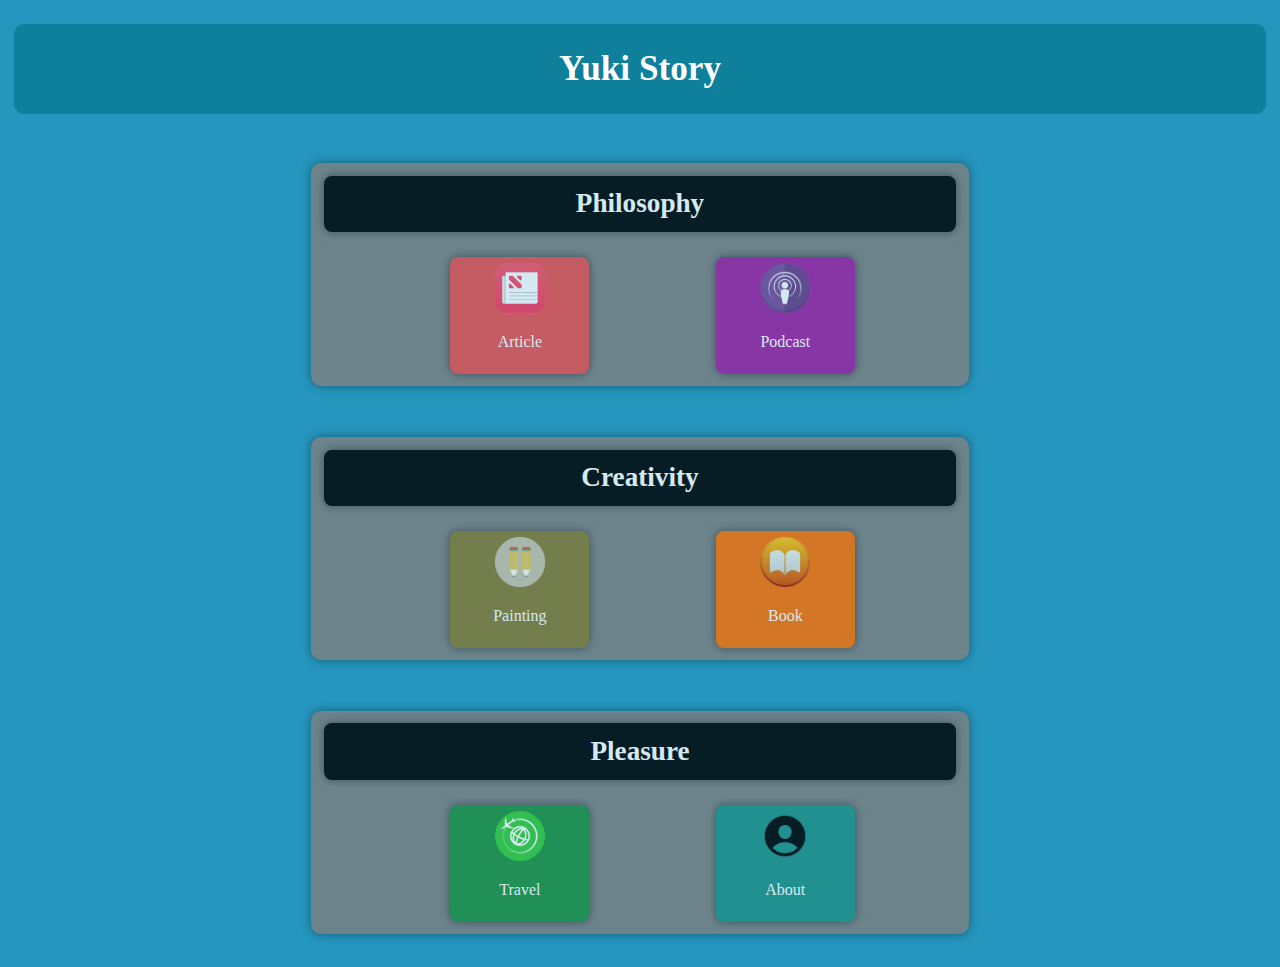
==== index.html @ c751df39 "Add files via upload" ====
<!DOCTYPE html>
<html lang="en">

<head>
  <meta charset="UTF-8">
  <meta name="viewport" content="width=device-width, initial-scale=1.0">
  <meta http-equiv="X-UA-Compatible" content="ie=edge">
  <link rel="stylesheet" href="assets/css/styles.css">
  <title>Yuki Story</title>
  <style>
    h1 {
      top: 0;
      text-align: center;
      width: 95%;
      background: rgba(0, 115, 134, 0.62);
      padding: 2%;
      font-size: 2.2em;
      border-radius: 10px;
    }

    .title {
      margin-top: 0%;
      margin-bottom: 4%;
    }
  </style>
</head>

<body>
  <center>
    <h1>Yuki Story</h1>
    <div class="main">
      <div class="read group">
        <h3 class="title">Philosophy</h3>

        <div class="selector article">
          <a href="article.html">
            <img class="logo-icon-category" src="assets/img/article.png">
            <p>Article</p>
          </a>
        </div>

        <div class="selector podcast">
          <a href="podcast.html">
            <img class="logo-icon-category" src="assets/img/podcast.png">
            <p>Podcast</p>
          </a>
        </div>
      </div>

      <div class="listen group">
        <h3 class="title">Creativity</h3>

        <div class="selector painting">
          <a href="painting.html">
            <img class="logo-icon-category" src="assets/img/painting.png">
            <p>Painting</p>
          </a>
        </div>

        <div class="selector book">
          <a href="book.html">
            <img class="logo-icon-category" src="assets/img/book.png">
            <p>Book</p>
          </a>
        </div>
      </div>

      <div class="view group">
        <h3 class="title">Pleasure</h3>

        <div class="selector travel">
          <a href="https://flickr.com/photos/195667647@N08/">
            <img class="logo-icon-category" src="assets/img/travel.png">
            <p>Travel</p>
          </a>
        </div>

        <div class="selector about">
          <a href="about.html">
            <img class="logo-icon-category" src="assets/img/about.png">
            <p>About</p>
          </a>
        </div>
      </div>
    </div>
  </center>
</body>

</html>
---- assets/css/styles.css ----
body {
  background-color: #2596be;
}

p,
h1,
h2,
h3 {
  color: white;
}

.back {
  background: cadetblue;
  width: 10%;
  border-radius: 16px;
  padding: 0.5%;
  box-shadow: 0 0 10px rgba(0, 0, 0, 0.5);
}

.back a {
  text-decoration: none;
  color: white;
}

.group {
  width: 50%;
  height: auto;
  opacity: 0.8;
  background-color: grey;
  border-radius: 10px;
  padding: 1%;
  margin: 2%;
  box-shadow: 0 0 10px rgba(0, 0, 0, 0.5);
  display: inline-block;
}

.selector {
  width: 20%;
  height: auto;
  padding: 1%;
  float: left;
  margin-left: 20%;
  border-radius: 8px;
  opacity: 1;
  box-shadow: 0 0 10px rgba(0, 0, 0, 0.5);
}

.article {
  background-color: rgb(237, 78, 78);
}

.book {
  background-color: rgb(255, 111, 0);
}

.painting {
  background-color: rgb(135, 121, 48);
}

.podcast {
  background-color: rgb(161, 31, 161);
}

.travel {
  background-color: rgb(32, 143, 62);
}

.about {
  background-color: rgb(33, 143, 133);
}

.title {
  margin-top: 20%;
  margin-bottom: 0%;
  padding: 2%;
  font-size: 1.7em;
  background: black;
  border-radius: 8px;
  box-shadow: 0 0 10px rgba(0, 0, 0, 0.5);
}

img {
  width: 70%;
  height: 20%;
}

.logo-icon-category {
  width: 50px;
  height: 50px;
}

/* ARTICLES COLORS */
.color-zero {
  background-color: red;
}

.color-one {
  background-color: purple;
}

.color-two {
  background-color: orange;
}

.color-three {
  background-color: yellow;
}

.color-four {
  background-color: green;
}

.color-five {
  background-color: blue;
}

.color-six {
  background-color: gray;
}

.color-seven {
  background-color: darkslateblue;
}

.part {
  width: 60%;
  margin: 0%;
  margin-top: -10%;
}

h3 {
  font-size: 2em;
}

a {
  text-decoration: none;
}

/* About */
.about-me {
  background: darkblue;
  border-radius: 10px;
  float: left;
  width: 50%;
  height: 30%;
  color: black;
  padding: 1%;
  margin-bottom: 2%;
}

.about-social {
  background: darkblue;
  border-radius: 10px;
  float: right;
  width: 50%;
  height: 30%;
  color: black;
  padding: 1%;
  margin-bottom: 2%;
}

.about-project {
  background: darkblue;
  border-radius: 10px;
  float: left;
  width: 50%;
  height: 30%;
  color: black;
  padding: 1%;
  margin-bottom: 2%;
}

.about h1 p img {
  float: left;
}

.img-me {
  width: 25%;
  height: 25%;
  float: right;
  margin-top: -20%;
  padding: 2%;
  border-radius: 16px;
}

.a-link {
  color: white;
  text-decoration: none;
  padding: 1%;
  background: green;
  border-radius: 8px;
}

/* CSS Mobile */
@media only screen and (min-device-width : 320px) and (max-device-width : 767px) {
  .group {
    width: 90%;
    height: 50%;
    margin-bottom: 5%;
    display: inline-block;
  }

  .back {
    width: 50%;
  }

  .about-me {
    float: left;
    width: 90%;
    height: 30%;
    padding: 1%;
    margin-bottom: 2%;
  }

  .about-social {
    float: right;
    width: 90%;
    height: 30%;
    padding: 1%;
    margin-bottom: 2%;
  }

  .about-project {
    float: left;
    width: 90%;
    height: 30%;
    padding: 1%;
    margin-bottom: 2%;
  }

  .img-me {
    width: 30%;
    height: 30%;
    float: right;
    margin-top: -10%;
    padding: 2%;
    border-radius: 16px;
  }
}
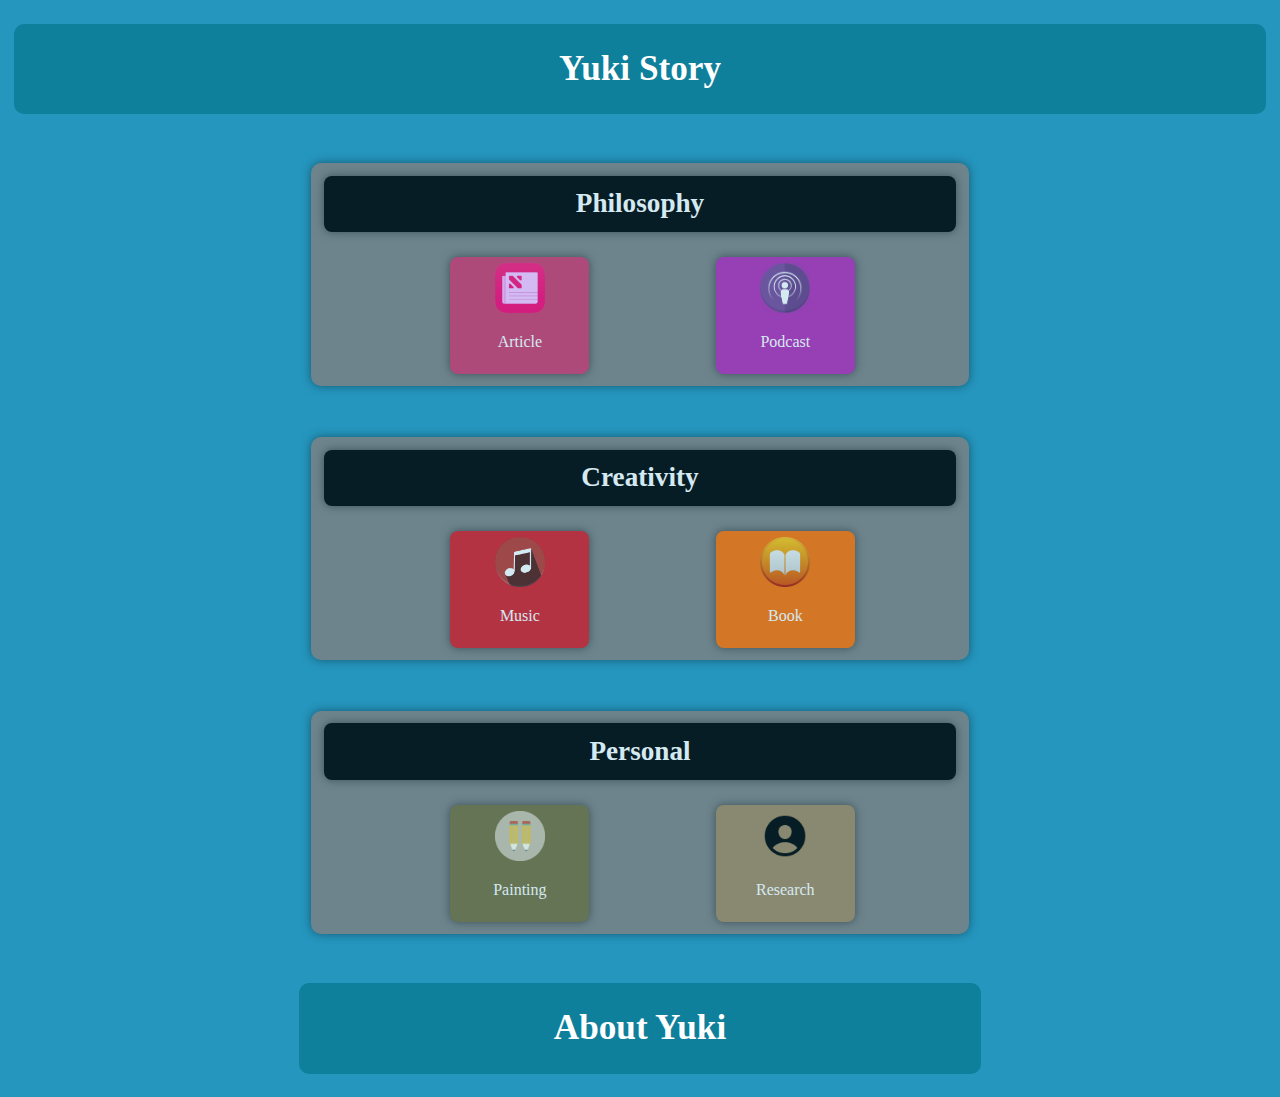
==== commit 4bcde5d9: "Some updates" ====
--- a/index.html
+++ b/index.html
@@ -50,10 +50,10 @@
       <div class="listen group">
         <h3 class="title">Creativity</h3>
 
-        <div class="selector painting">
-          <a href="painting.html">
-            <img class="logo-icon-category" src="assets/img/painting.png">
-            <p>Painting</p>
+        <div class="selector music">
+          <a href="music.html">
+            <img class="logo-icon-category" src="assets/img/music.png">
+            <p>Music</p>
           </a>
         </div>
 
@@ -66,22 +66,24 @@
       </div>
 
       <div class="view group">
-        <h3 class="title">Pleasure</h3>
+        <h3 class="title">Personal</h3>
 
-        <div class="selector travel">
-          <a href="https://flickr.com/photos/195667647@N08/">
-            <img class="logo-icon-category" src="assets/img/travel.png">
-            <p>Travel</p>
+        <div class="selector painting">
+          <a href="painting.html">
+            <img class="logo-icon-category" src="assets/img/painting.png">
+            <p>Painting</p>
           </a>
         </div>
 
-        <div class="selector about">
-          <a href="about.html">
+        <div class="selector research">
+          <a href="research.html">
             <img class="logo-icon-category" src="assets/img/about.png">
-            <p>About</p>
+            <p>Research</p>
           </a>
         </div>
       </div>
+
+      <h1 style="width: 50%"><a href="about.html">About Yuki</a></h1>
     </div>
   </center>
 </body>
--- a/assets/css/styles.css
+++ b/assets/css/styles.css
@@ -11,13 +11,13 @@
 
 .back {
   background: cadetblue;
-  width: 10%;
+  width: 20%;
   border-radius: 16px;
   padding: 0.5%;
   box-shadow: 0 0 10px rgba(0, 0, 0, 0.5);
 }
 
-.back a {
+ a {
   text-decoration: none;
   color: white;
 }
@@ -46,7 +46,7 @@
 }
 
 .article {
-  background-color: rgb(237, 78, 78);
+  background-color: rgb(207, 56, 106);
 }
 
 .book {
@@ -54,19 +54,19 @@
 }
 
 .painting {
-  background-color: rgb(135, 121, 48);
+  background-color: rgb(117, 108, 59);
 }
 
 .podcast {
-  background-color: rgb(161, 31, 161);
-}
-
-.travel {
-  background-color: rgb(32, 143, 62);
-}
-
-.about {
-  background-color: rgb(33, 143, 133);
+  background-color: rgb(180, 42, 180);
+}
+
+.music {
+  background-color: rgb(216, 27, 37);
+}
+
+.research {
+  background-color: rgb(163, 135, 94);
 }
 
 .title {
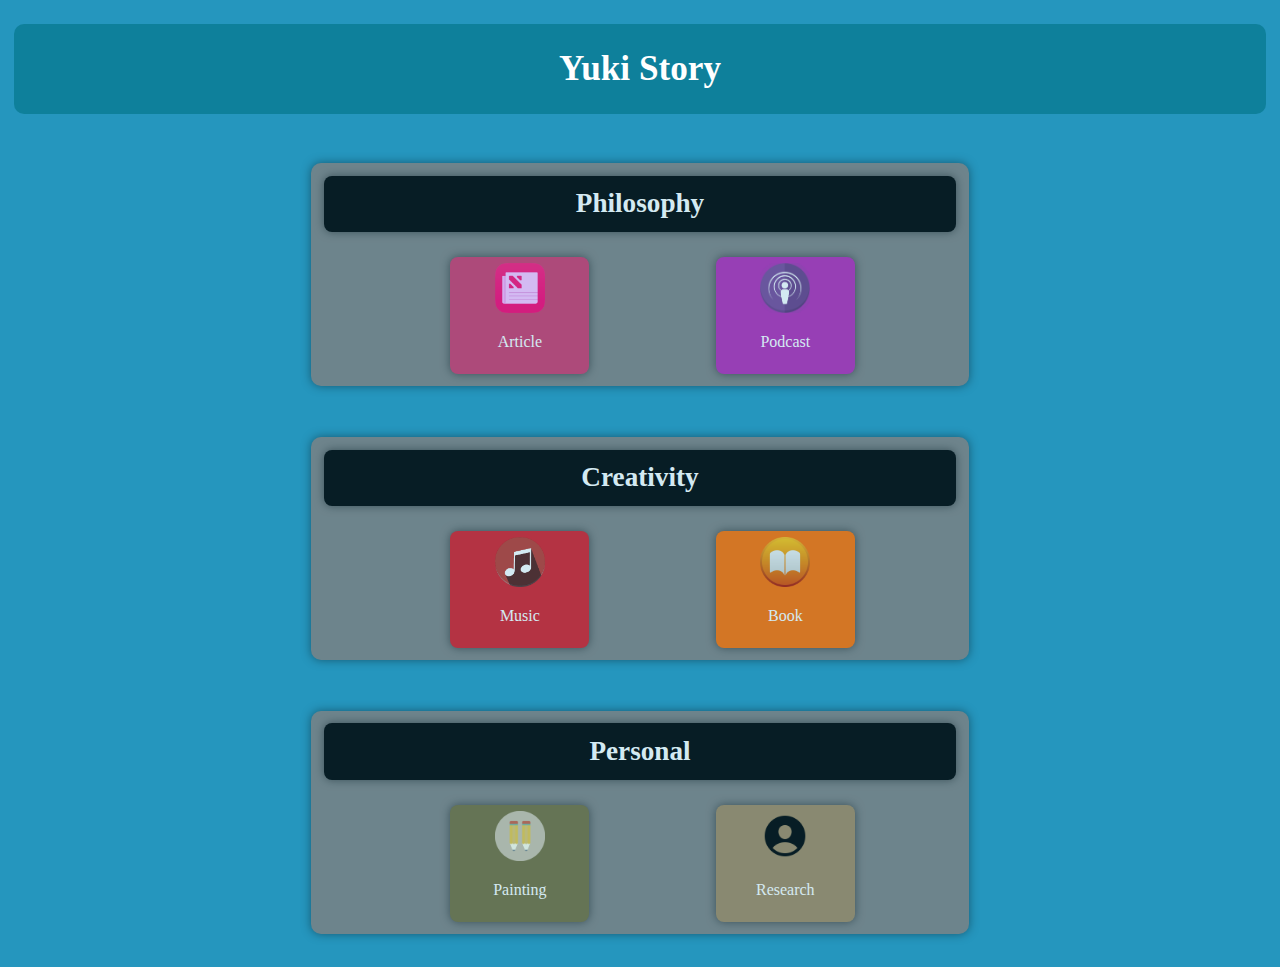
==== commit 398bb9df: "Summer update" ====
--- a/index.html
+++ b/index.html
@@ -82,8 +82,6 @@
           </a>
         </div>
       </div>
-
-      <h1 style="width: 50%"><a href="about.html">About Yuki</a></h1>
     </div>
   </center>
 </body>
